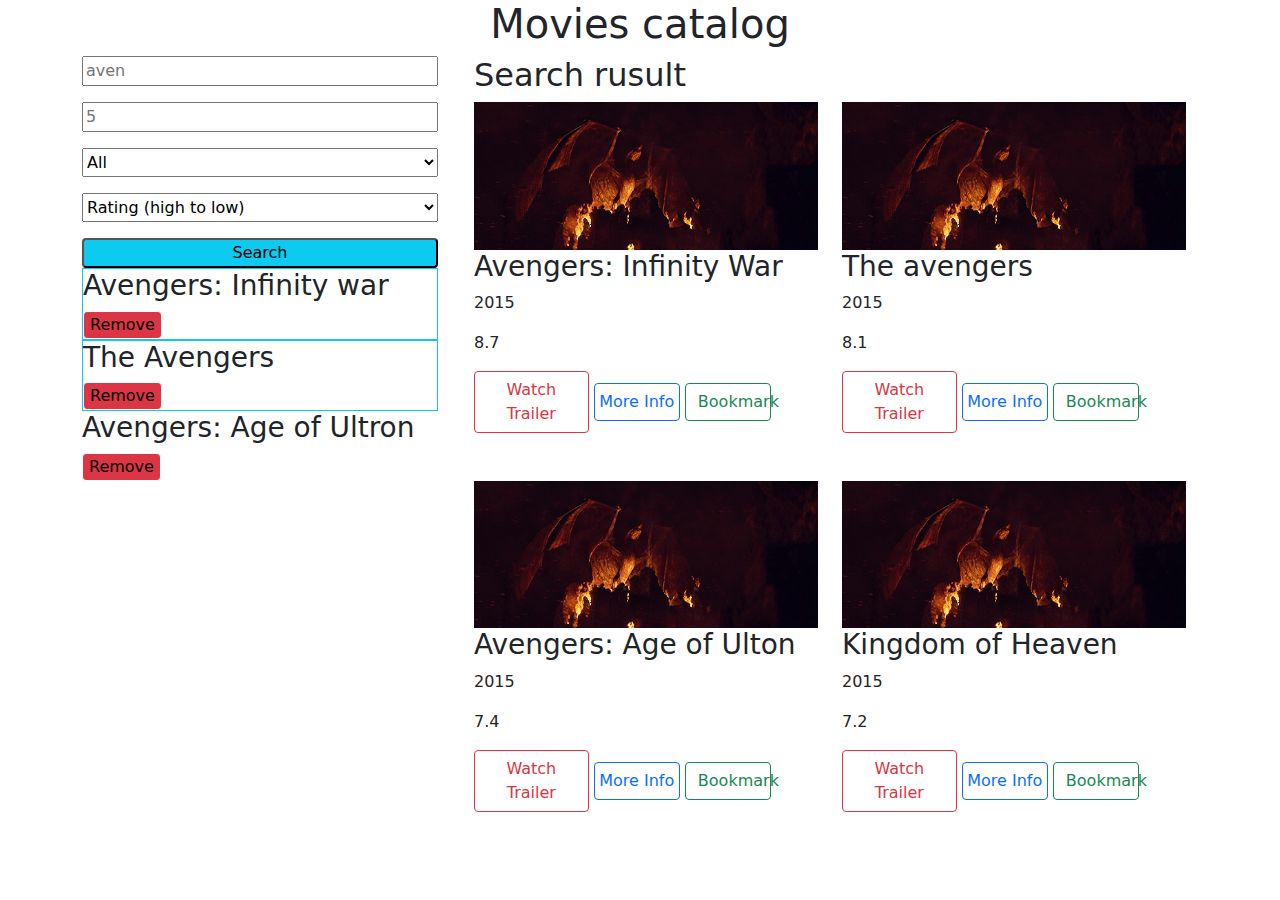
==== index.html @ ab3d2932 "mde bootstrap" ====
<!DOCTYPE html>
<html lang="en">

<head>
    <meta charset="UTF-8">
    <meta http-equiv="X-UA-Compatible" content="IE=edge">
    <meta name="viewport" content="width=device-width, initial-scale=1.0">
    <title>Document</title>
    <link rel="stylesheet" href="css/bootstrap.min.css">
</head>

<body>
    <div class="container">
        <h1 class="text-center">Movies catalog</h1>
        <div class="row">
            <div class="col-4">
                <form method="get">
                    <input class="col-12 mb-3" type="search" placeholder="aven">
                    <input class="col-12 mb-3" type="number" placeholder="5">
                    <select class="col-12 mb-3" style="padding: 3px 0;" name="question_type" required aria-label="question">
                        <option value="question_type" disabled selected>All</option>
                        <option value="just_question">Just</option>
                        <option value="no_question">No</option>
                        <option value="no_question">Some</option>
                    </select>
                    <select class="col-12 mb-3" style="padding: 3px 0;" name="question_type" required aria-label="question">
                        <option value="question_type" disabled selected>Rating (high to low)</option>
                        <option value="just_question">Just</option>
                        <option value="no_question">No</option>
                        <option value="no_question">Some</option>
                    </select>
                    <button class="w-100 bg-info rounded" type="submit">Search</button>
                </form>

                <ul class="p-0">
                    <li class="border border-info" style="list-style: none;">
                        <h3>Avengers: Infinity war</h3>
                        <button class="bg-danger rounded border border-white">Remove</button>
                    </li>
                    <li class="border border-info" style="list-style: none;">
                        <h3>The Avengers</h3>
                        <button class="bg-danger rounded border border-white">Remove</button>
                    </li>
                    <li aria-colcount="border border-info" style="list-style: none;" class="">
                        <h3>Avengers: Age of Ultron</h3>
                        <button class="bg-danger rounded border border-white">Remove</button>
                    </li>
                </ul>

            </div>


            <ul class="row col-8 m-0" pX-0 pY-0>
                <h2>Search rusult</h2>
                <li style="list-style: none;" class=" col-6 mb-5 ml-0 ">
                    <img class="img-fluid" src="img/dragon.gif" alt="dragon.gif">
                    <h3>Avengers: Infinity War</h3>
                    <p>2015</p>
                    <p>8.7</p>
                    <div class="">
                        <a href="#" class="col-4 btn btn-outline-danger">Watch Trailer</a>
                        <button style="padding: 6px 0;" class=" col-3 btn btn-outline-primary">More Info</button>
                        <button class="col-3 btn btn-outline-success">Bookmark</button>
                    </div>
                </li>
                <li style="list-style: none;" class="col-6">
                    <img class="img-fluid" src="img/dragon.gif" alt="dragon.gif">
                    <h3>The avengers</h3>
                    <p>2015</p>
                    <p>8.1</p>
                    <div class="">
                        <a href="#" class="col-4 btn btn-outline-danger">Watch Trailer</a>
                        <button style="padding: 6px 0;" class=" col-3 btn btn-outline-primary">More Info</button>
                        <button class="col-3 btn btn-outline-success">Bookmark</button>
                    </div>
                </li>
                <li style="list-style: none;" class="col-6">
                    <img class="img-fluid" src="img/dragon.gif" alt="dragon.gif">
                    <h3>Avengers: Age of Ulton</h3>
                    <p>2015</p>
                    <p>7.4</p>
                    
                    <a href="#" class="col-4 btn btn-outline-danger">Watch Trailer</a>
                    <button style="padding: 6px 0;" class=" col-3 btn btn-outline-primary">More Info</button>    
                    <button class="col-3 btn btn-outline-success">Bookmark</button>    
                    
                </li>

                <li style="list-style: none;" class="col-6">
                    <img class="img-fluid" src="img/dragon.gif" alt="dragon.gif">
                    <h3>Kingdom of Heaven</h3>
                    <p>2015</p>
                    <p>7.2</p>
                    <div class="">
                        <a href="#" class="col-4  btn btn-outline-danger">Watch Trailer</a>
                        <button style="padding: 6px 0;" class=" col-3 btn btn-outline-primary">More Info</button>
                        <button class="col-3 btn btn-outline-success">Bookmark</button>
                    </div>
                </li>
            </ul>
        </div>
    </div>


</body>

</html>
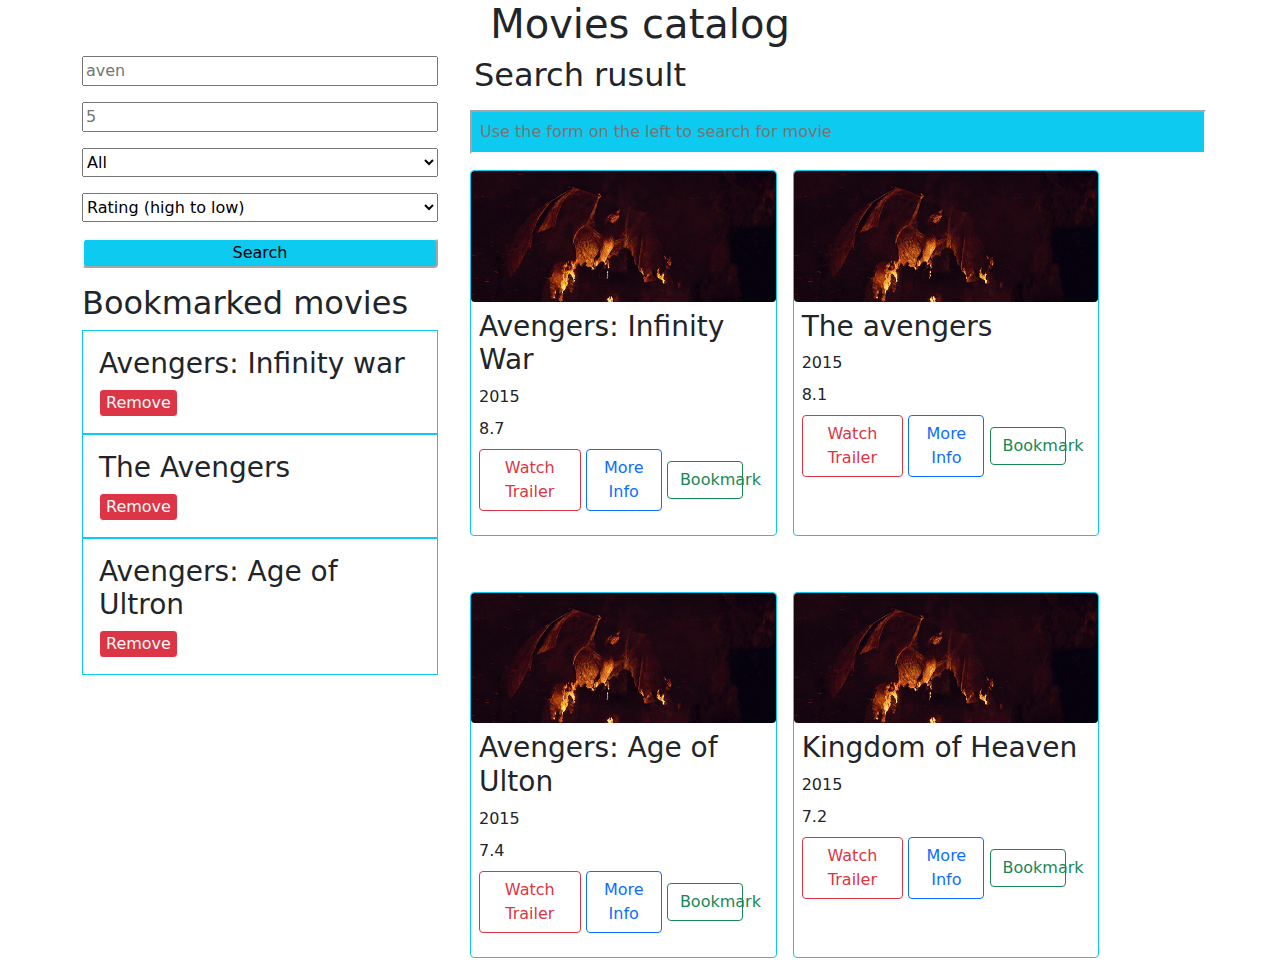
==== commit 670bf6e5: "made bottstrap" ====
--- a/index.html
+++ b/index.html
@@ -14,94 +14,110 @@
         <h1 class="text-center">Movies catalog</h1>
         <div class="row">
             <div class="col-4">
-                <form method="get">
-                    <input class="col-12 mb-3" type="search" placeholder="aven">
+                <form method="get" class="mb-3">
+                    <input class="col-12 mb-3" type="search" required placeholder="aven">
                     <input class="col-12 mb-3" type="number" placeholder="5">
-                    <select class="col-12 mb-3" style="padding: 3px 0;" name="question_type" required aria-label="question">
+                    <select class="col-12 mb-3" style="padding: 3px 0;" name="question_type" required
+                        aria-label="question">
                         <option value="question_type" disabled selected>All</option>
                         <option value="just_question">Just</option>
                         <option value="no_question">No</option>
                         <option value="no_question">Some</option>
                     </select>
-                    <select class="col-12 mb-3" style="padding: 3px 0;" name="question_type" required aria-label="question">
+                    <select class="col-12 mb-3" style="padding: 3px 0;" name="question_type" required
+                        aria-label="question">
                         <option value="question_type" disabled selected>Rating (high to low)</option>
                         <option value="just_question">Just</option>
                         <option value="no_question">No</option>
                         <option value="no_question">Some</option>
                     </select>
-                    <button class="w-100 bg-info rounded" type="submit">Search</button>
+                    <button class="w-100 bg-info rounded p-10 border-light" type="submit">Search</button>
                 </form>
 
-                <ul class="p-0">
-                    <li class="border border-info" style="list-style: none;">
-                        <h3>Avengers: Infinity war</h3>
-                        <button class="bg-danger rounded border border-white">Remove</button>
-                    </li>
-                    <li class="border border-info" style="list-style: none;">
-                        <h3>The Avengers</h3>
-                        <button class="bg-danger rounded border border-white">Remove</button>
-                    </li>
-                    <li aria-colcount="border border-info" style="list-style: none;" class="">
-                        <h3>Avengers: Age of Ultron</h3>
-                        <button class="bg-danger rounded border border-white">Remove</button>
-                    </li>
-                </ul>
+                <nav class="p-0">
+                    <h2>Bookmarked movies</h2>
+                    <ul class="p-0">
+                        <li class="border border-info p-3" style="list-style: none;">
+                            <h3>Avengers: Infinity war</h3>
+                            <button class="bg-danger rounded border border-white text-light">Remove</button>
+                        </li>
+                        <li class="border border-info collaps p-3" style="list-style: none;">
+                            <h3>The Avengers</h3>
+                            <button class="bg-danger rounded border border-white text-light">Remove</button>
+                        </li>
+                        <li class="border border-info p-3" style="list-style: none;">
+                            <h3>Avengers: Age of Ultron</h3>
+                            <button class="bg-danger rounded border border-white text-light">Remove</button>
+                        </li>
+                    </ul>
+                </nav>
+
 
             </div>
 
 
             <ul class="row col-8 m-0" pX-0 pY-0>
                 <h2>Search rusult</h2>
-                <li style="list-style: none;" class=" col-6 mb-5 ml-0 ">
-                    <img class="img-fluid" src="img/dragon.gif" alt="dragon.gif">
-                    <h3>Avengers: Infinity War</h3>
-                    <p>2015</p>
-                    <p>8.7</p>
-                    <div class="">
+                <input class="m-2 p-2 bg-info border-light" type="search" placeholder="Use the form on the left to search for movie">
+                <li style="list-style: none;" class="col-5 m-2 mb-5 p-0 border-info img-thumbnail">
+                    <img class="img-fluid rounded" src="img/dragon.gif" alt="dragon.gif">
+                    <h3 class="m-2">Avengers: Infinity War</h3>
+                    <p class="m-2">2015</p>
+                    <p class="m-2">8.7</p>
+
+                    <div class="mb-4 w-100 m-2">
                         <a href="#" class="col-4 btn btn-outline-danger">Watch Trailer</a>
                         <button style="padding: 6px 0;" class=" col-3 btn btn-outline-primary">More Info</button>
                         <button class="col-3 btn btn-outline-success">Bookmark</button>
                     </div>
+
                 </li>
-                <li style="list-style: none;" class="col-6">
-                    <img class="img-fluid" src="img/dragon.gif" alt="dragon.gif">
-                    <h3>The avengers</h3>
-                    <p>2015</p>
-                    <p>8.1</p>
-                    <div class="">
+                <li style="list-style: none;" class="col-5 m-2 mb-5 p-0 border-info img-thumbnail">
+                    <img class="img-fluid rounded" src="img/dragon.gif" alt="dragon.gif">
+                    <h3 class="m-2">The avengers</h3>
+                    <p class="m-2">2015</p>
+                    <p class="m-2">8.1</p>
+
+                    <div class="mb-4 w-100 w-100 m-2">
                         <a href="#" class="col-4 btn btn-outline-danger">Watch Trailer</a>
                         <button style="padding: 6px 0;" class=" col-3 btn btn-outline-primary">More Info</button>
                         <button class="col-3 btn btn-outline-success">Bookmark</button>
                     </div>
+
                 </li>
-                <li style="list-style: none;" class="col-6">
-                    <img class="img-fluid" src="img/dragon.gif" alt="dragon.gif">
-                    <h3>Avengers: Age of Ulton</h3>
-                    <p>2015</p>
-                    <p>7.4</p>
-                    
-                    <a href="#" class="col-4 btn btn-outline-danger">Watch Trailer</a>
-                    <button style="padding: 6px 0;" class=" col-3 btn btn-outline-primary">More Info</button>    
-                    <button class="col-3 btn btn-outline-success">Bookmark</button>    
-                    
-                </li>
+                <li style="list-style: none;" class="col-5 m-2 p-0 border-info img-thumbnail">
+                    <img class="img-fluid rounded" src="img/dragon.gif" alt="dragon.gif">
+                    <h3 class="m-2">Avengers: Age of Ulton</h3>
+                    <p class="m-2">2015</p>
+                    <p class="m-2">7.4</p>
 
-                <li style="list-style: none;" class="col-6">
-                    <img class="img-fluid" src="img/dragon.gif" alt="dragon.gif">
-                    <h3>Kingdom of Heaven</h3>
-                    <p>2015</p>
-                    <p>7.2</p>
-                    <div class="">
-                        <a href="#" class="col-4  btn btn-outline-danger">Watch Trailer</a>
+                    <div class="mb-4 w-100 m-2">
+                        <a href="#" class="col-4 btn btn-outline-danger">Watch Trailer</a>
                         <button style="padding: 6px 0;" class=" col-3 btn btn-outline-primary">More Info</button>
                         <button class="col-3 btn btn-outline-success">Bookmark</button>
                     </div>
+
+                </li>
+
+                <li style="list-style: none;" class="col-5 m-2 p-0 border-info img-thumbnail">
+                    <img class="img-fluid rounded" src="img/dragon.gif" alt="dragon.gif">
+                    <h3 class="m-2">Kingdom of Heaven</h3>
+                    <p class="m-2">2015</p>
+                    <p class="m-2">7.2</p>
+                    <di class="mb-4 w-100 m-2">
+                        <a href="#" class="col-4  btn btn-outline-danger">Watch Trailer</a>
+                        <button style="padding: 6px 0;" class=" col-3 btn btn-outline-primary">More Info</button>
+                        <button class="col-3 btn btn-outline-success">Bookmark</button> 
+                    </div>
+                    
+
                 </li>
             </ul>
         </div>
     </div>
 
 
+
 </body>
 
 </html>